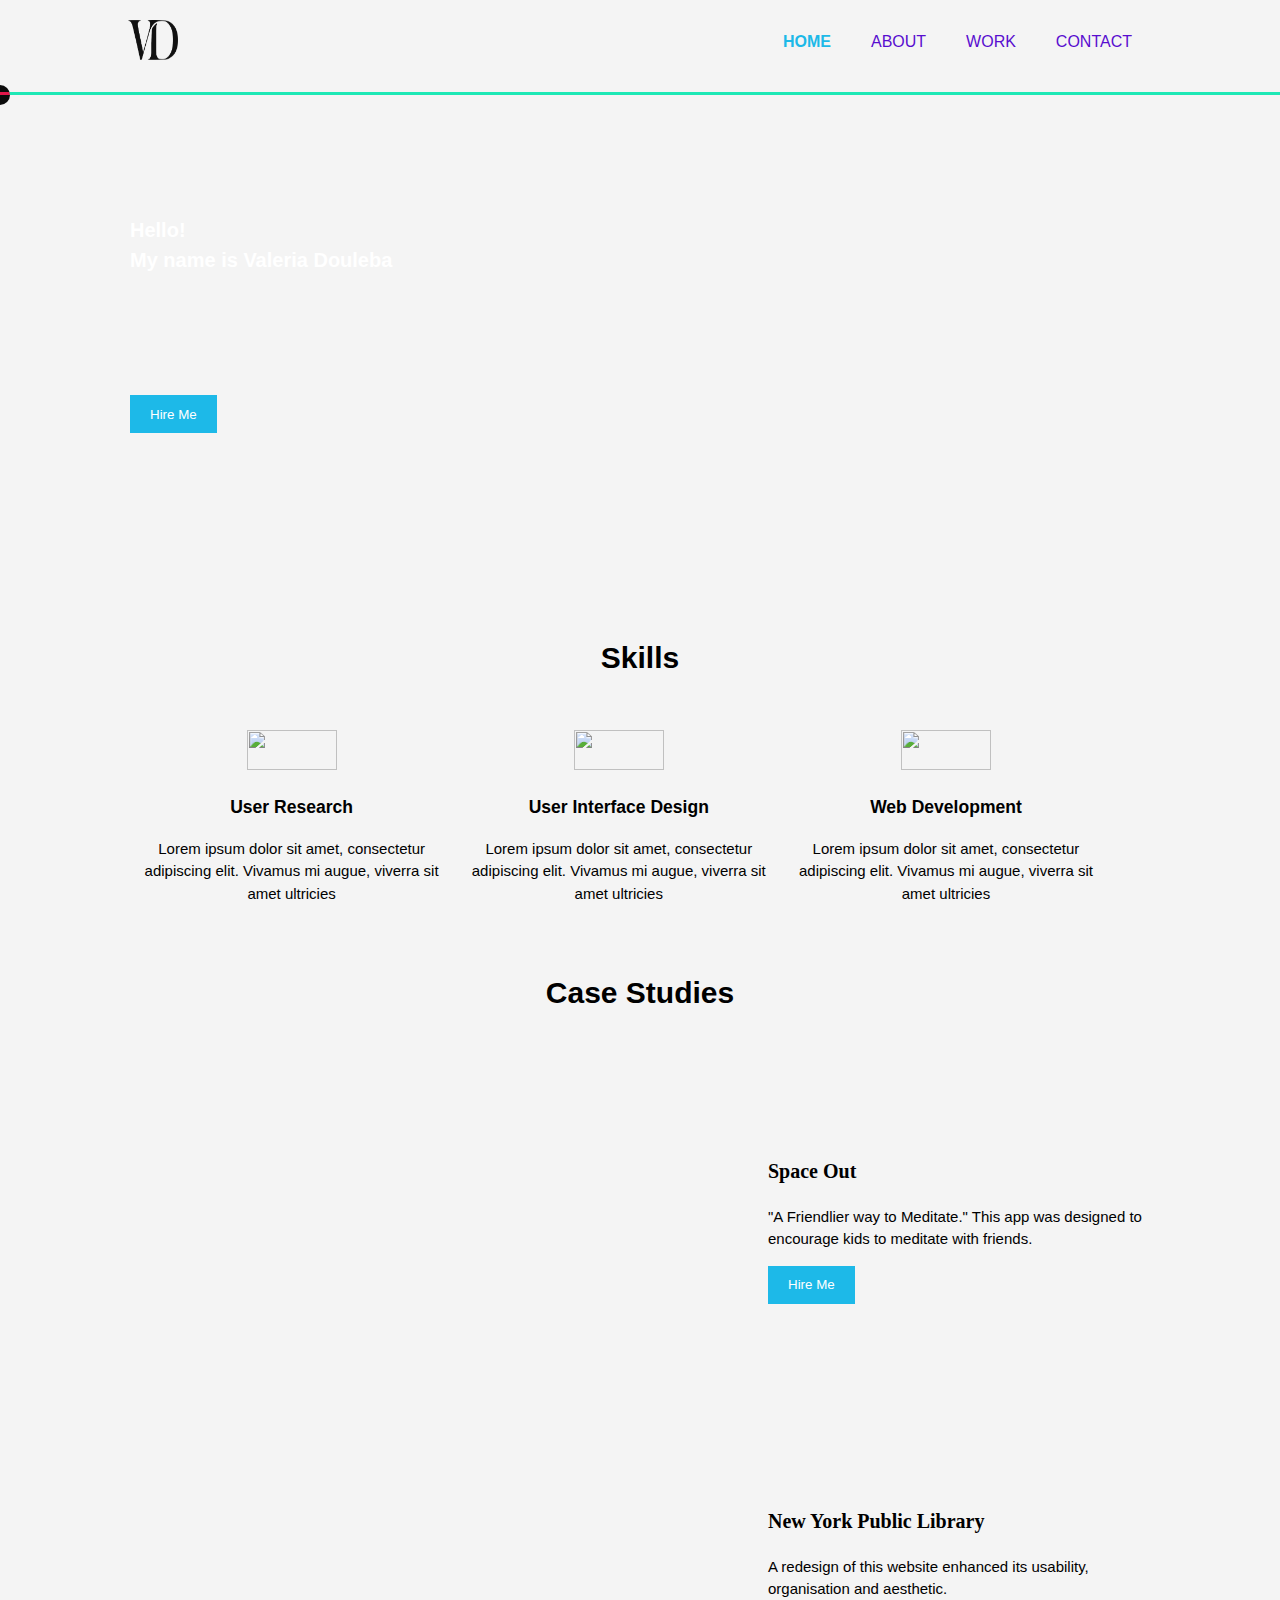
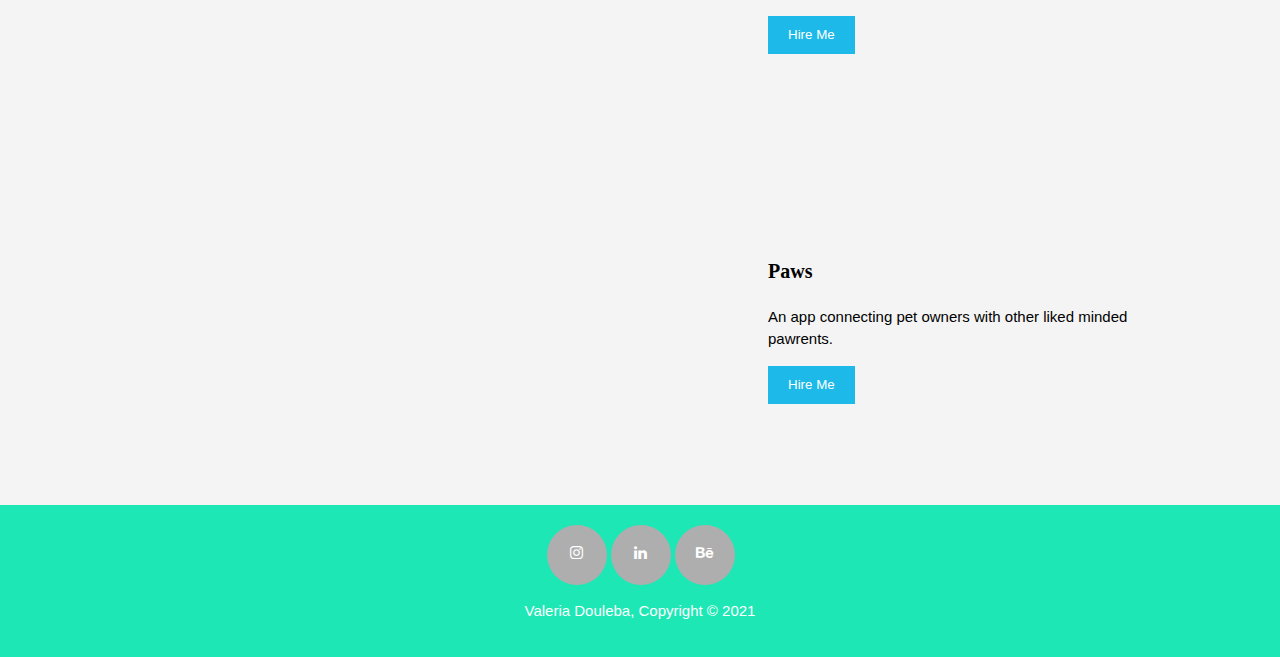
==== index.html @ 8c2c225a "hw19" ====
<!DOCTYPE html>
<html>
    <head>

      
        <meta charset="utf-8">
        <meta name="viewport" content="width=device-width">
        <meta name="description" content="Professional Web Design">
        <meta name="keywords" content="web design">
        <meta name="author" content="Valeria Douleba">
        <title>Val's Portfolio Webpage</title>
        <link rel="stylesheet" href="css/style.css">
        <script src="/UX_UI_HW_19/jquery/jquery-3.6.0.min.js"></script>
    <script src="/UX_UI_HW_19/index.js"></script>

    <link rel=“stylesheet” href=“https://pro.fontawesome.com/releases/v5.10.0/css/all.css”>
    <script src=“https://ajax.googleapis.com/ajax/libs/jquery/3.5.1/jquery.min.js”>
    </script>
    </head>
    <body>
        <header>
<div class="container">
<div id="branding">
    <h1><img src="images/vdlogo.png"></h1>
</div>
<nav>
    <ul>
    <li class="current"><a href="index.html">Home</a></li>   
    <li><a href="about.html">About</a>
    <li><a href="work.html">Work</a>    
    <li><a href="contact.html">Contact</a></li>
   </ul>
</nav>
</div>
</header>

<div class="heroimage">
  <script src=“https://rawgit.com/Ashish-Bansal/jquery-typewriter/master/jquery.typewriter.js” defer=“”></script>
    <div class="content">
        <h1>Hello! <br> My name is Valeria Douleba <br>
            </h1> 
            <h1 id=typewriter></h1>
             <button class="button_1">Hire Me</button>
    </div>

<div class="cursor">

</div>
</div>
<h4>Skills</h4>
<section id="boxes">
  <div class="container">
    <div class="box">
      <img src="/UX_UI_HW_19/images/icon_1.png">
      <h3>User Research</h3>
      <p>Lorem ipsum dolor sit amet, consectetur adipiscing elit. Vivamus mi augue, viverra sit amet ultricies</p>
    </div>
    <div class="box">
      <img src="/UX_UI_HW_19/images/icon_2.png">
      <h3>User Interface Design</h3>
      <p>Lorem ipsum dolor sit amet, consectetur adipiscing elit. Vivamus mi augue, viverra sit amet ultricies</p>
    </div>
    <div class="box">
      <img src="/UX_UI_HW_19/images/icon_3.png">
      <h3>Web Development</h3>
      <p>Lorem ipsum dolor sit amet, consectetur adipiscing elit. Vivamus mi augue, viverra sit amet ultricies</p>
    </div>
  </div>
</section>
  </section>
  
  <!--Case Studies-->
  <h4>Case Studies</h4>
<section>

    <div class="grid-flex">
      <div class="col col-image" style="background-image: url(/UX_UI_HW_19/images/cs1.png);"></div>
        <div class="col col-text">
        <div class="Aligner-item">
        <h3>Space Out</h3>
        <p> "A Friendlier way to Meditate." This app was designed to encourage kids to meditate with friends.</p>
        <button class="button2">Hire Me</button>
      </div>
    </div>
  </div>

  <div class="grid-flex">
    <div class="col col-image" style="background-image: url(/UX_UI_HW_19/images/cs2.png);"></div>
      <div class="col col-text">
      <div class="Aligner-item">
        <h3>New York Public Library</h3>
        <p>A redesign of this website enhanced its usability, organisation and aesthetic.</p>
        <button class="button2">Hire Me</button>
      </div>
    </div>
  </div>

  <div class="grid-flex">
    <div class="col col-image" style="background-image: url(/UX_UI_HW_19/images/cs3.png);"></div>
      <div class="col col-text">
      <div class="Aligner-item">
        <h3>Paws</h3>
        <p>An app connecting pet owners with other liked minded pawrents.</p>
        <button class="button2">Hire Me</button>
      </div>
    </div>
  </div>
</section>
  <footer>
    <section class="fa">
      <ul>
      <link rel="stylesheet" href="https://cdnjs.cloudflare.com/ajax/libs/font-awesome/4.7.0/css/font-awesome.min.css"> 
        <a href="https://instagram.com/dulcigram" target="_blank" class="fa fa-instagram"></a>
        <a href="https://www.linkedin.com/in/valerie-douleba-3a871a185/" target="_blank" class="fa fa-linkedin"></a>
        <a href="https://behance.net/" target="_blank" class="fa fa-behance"></a>
      </ul>
    </section>

    <p>Valeria Douleba, Copyright &copy; 2021</p>
  </footer>


  
    </body> 
</html>
---- css/style.css ----
img{width: 50px;height:40px}

h4{
  font-size: 30px;
  font-family: -apple-system, BlinkMacSystemFont, 'Segoe UI', Roboto, Oxygen, Ubuntu, Cantarell, 'Open Sans', 'Helvetica Neue', sans-serif;
font-weight: bold;
text-align: center;
}

#typewriter-prefix {
  text-align: left;
   color: #000000;
  }
  #typewriter-suffix {
    color: white;
  }
  #typewriter-text {
    color: #000000;
  }
  #typewriter-prefix, #typewriter-text{
    font-weight: 400;
  }
  
.heroimage{
 
  display:flex;
  flex-direction: column;
align-self:center;
background-repeat: no-repeat;
background-size: cover;
  background-image: url("/UX_UI_HW_17/images/gradienthero.jpg");
  width: 100%; 
  height: 500px;
}

.content h1{
  margin-top:120px;
margin-left:130px;
font-family: -apple-system, BlinkMacSystemFont, 'Segoe UI', Roboto, Oxygen, Ubuntu, Cantarell, 'Open Sans', 'Helvetica Neue', sans-serif;
font-size: 20px;
font-weight: bold;
color:#ffffff;

}

body{
  font: 15px/1.5 Arial, Helvetica,sans-serif;
  padding:0;
  margin:0;
  background-color:#f4f4f4;
}

/* Global */
.container{
  width:80%;
  margin:auto;
  overflow:hidden;
}


ul{
  margin:0;
  padding:0;
}

.button_1{
  height:38px;
  background:#1db9e8;
  border:0;
  padding-left: 20px;
  padding-right:20px;
  color:#ffffff;
  margin-left: 130px;
  cursor: pointer;

}
.button_1:hover{ 
  background: #cccccc;
  color: #ffffff;
  
}


.dark{
  padding:15px;
  background:#35424a;
  color:#ffffff;
  margin-top:10px;
  margin-bottom:10px;
}

/* Header **/
header{
  background:#f4f4f4;
  color:#f4f4f4;
  padding-top:20px;
  min-height:10px;
  border-bottom:#1de8b5 3px solid;
}

header a{
  color:#580dcf;
  text-decoration:none;
  text-transform: uppercase;
  font-size:16px;
}



header li{
  float:left;
  display:inline;
  padding: 0 20px 0 20px;
}

header #branding{
  float:left;
}

header #branding h1{
  margin:0;
}

header nav{
  float:right;
  margin-top:10px;
}

header .highlight, header .current a{
  color:#1db9e8;
  font-weight:bold;
}

header a:hover{
  color:#cccccc;
  font-weight:bold;
}

.cursor
{
  position: fixed;
  width: 20px;
  height: 20px;
  border-radius: 50%;
  background:#ffffff;
  transition: 0.1s;
  transform: translate(-50%,-50%);
  pointer-events: none;
  mix-blend-mode: difference;
}

.heroimage .content h1:hover ~ .cursor

/* skills */


/* Boxes */
#boxes{
  margin-top:20px;
}

#boxes .box{
  float:left;
  text-align: center;
  width:30%;
  padding:10px;
}

#boxes .box img{
  width:90px;
}

/* Case Studies*/

.col-text{
height:22em;
}

.grid-flex{
margin-top: 20px;
display: -webkit-box;
display: -webkit-flex;
display: -ms-flexbox;
display: flex;
-webkit-box-flex: 1;
-webkit-flex-grow: 1 ;
-ms-flex-positive:1;
flex-grow:1;
flex-direction: row;
-webkit-flex-direction:row;
-webkit-flex-wrap: wrap;
-webkit-justify-content: space-around;
}

.col{
-webkit-box-flex: 1;
-webkit-flex: 1 ;
-ms-flex:1;
flex:1;
}

.col-text{
  display: flex;
  align-items: center;
  justify-content: center;
}

.col-text p{
  font-size:15px;
  width:100%;
  font-family: -apple-system, BlinkMacSystemFont, 'Segoe UI', Roboto, Oxygen, Ubuntu, Cantarell, 'Open Sans', 'Helvetica Neue', sans-serif;
  align-items:center;
  justify-content: center;
}

.col-text h3{
  font-size:20px;
  font-family:Georgia, 'Times New Roman', Times, serif;
  align-items:center;
}

.Aligner-item{
  width:60%
}

.col-image{
  background-size: contain;
  background-repeat: no-repeat;
  background-position: center center;
}

.button2{
margin-right:  50px;
  height:38px;
  background:#1db9e8;
  border:0;
  padding-left: 20px;
  padding-right:20px;
  color:#ffffff;
  cursor: pointer;

}
.button2:hover{ 
  background: #cccccc;
  color: #ffffff;
}

@media (max-width: 640px){
.grid-flex{
  height:40em;
  display: -webkit-flex;
  -webkit-flex-direction: column;
  flex-direction: column;
}

.col{
  order:vertical;
}

.col-text {
  -webkit-box-ordinal-group: 0;
  -website-order:0;
  -ms-flex-order: 0;
  order: 0;
}

.col-text p{
  padding: 1em;
  line-height: 25px;
  text-align: center;
}

.col-text h3{
  font-size:20px;
  font-family:Georgia, 'Times New Roman', Times, serif;
  align-items:center;
  text-align: center;
}

.Aligner-item{
  width:90%
}

.button2{
  margin-left: 225px;
    height:38px;
    background:#1db9e8;
    border:0;
    padding-left: 20px;
    padding-right:20px;
    color:#ffffff;
    cursor: pointer;


}
}




/* footer */
footer{
  padding:20px;
  margin-top:20px;
  color:#ffffff;
  background-color:#1de8b5;
  text-align: center;
}

section.fa {
  flex-direction: row;
  width: 100%;
  align-items: center;
  display: flex;
  justify-content: space-around;
  width: 96.9%;
}
.fa {
  padding: 20px;
  font-size: 30px;
  height: 20px;
  text-align: center;
  text-decoration: none;
  border-radius: 60%;
}
.fa .fa-facebook:hover {
  background: #567C9F;
  color: white;
}
.fa .fa-instagram:hover {
  background: #ad1662;
  color: white;
  }
  .fa .fa-linkedin:hover {
      background: #17317a;
      color: white;
  }
  .fa .fa-behance:hover {
      background: #ad1662;
      color: white;
  }
.fa-facebook {
  background: #AEAEAE;
  color: white;
  height: 20px;
  width: 20px;
}
.fa-instagram {
  background: #AEAEAE;
  color: white;
  height: 20px;
  width: 20px;
}
.fa-linkedin {
  background: #AEAEAE;
  color: white;
  height: 20px;
  width: 20px;
}
.fa-behance {
  background: #AEAEAE;
  color: white;
  height: 20px;
  width: 20px;
}



  header{
    padding-bottom:20px;
  }
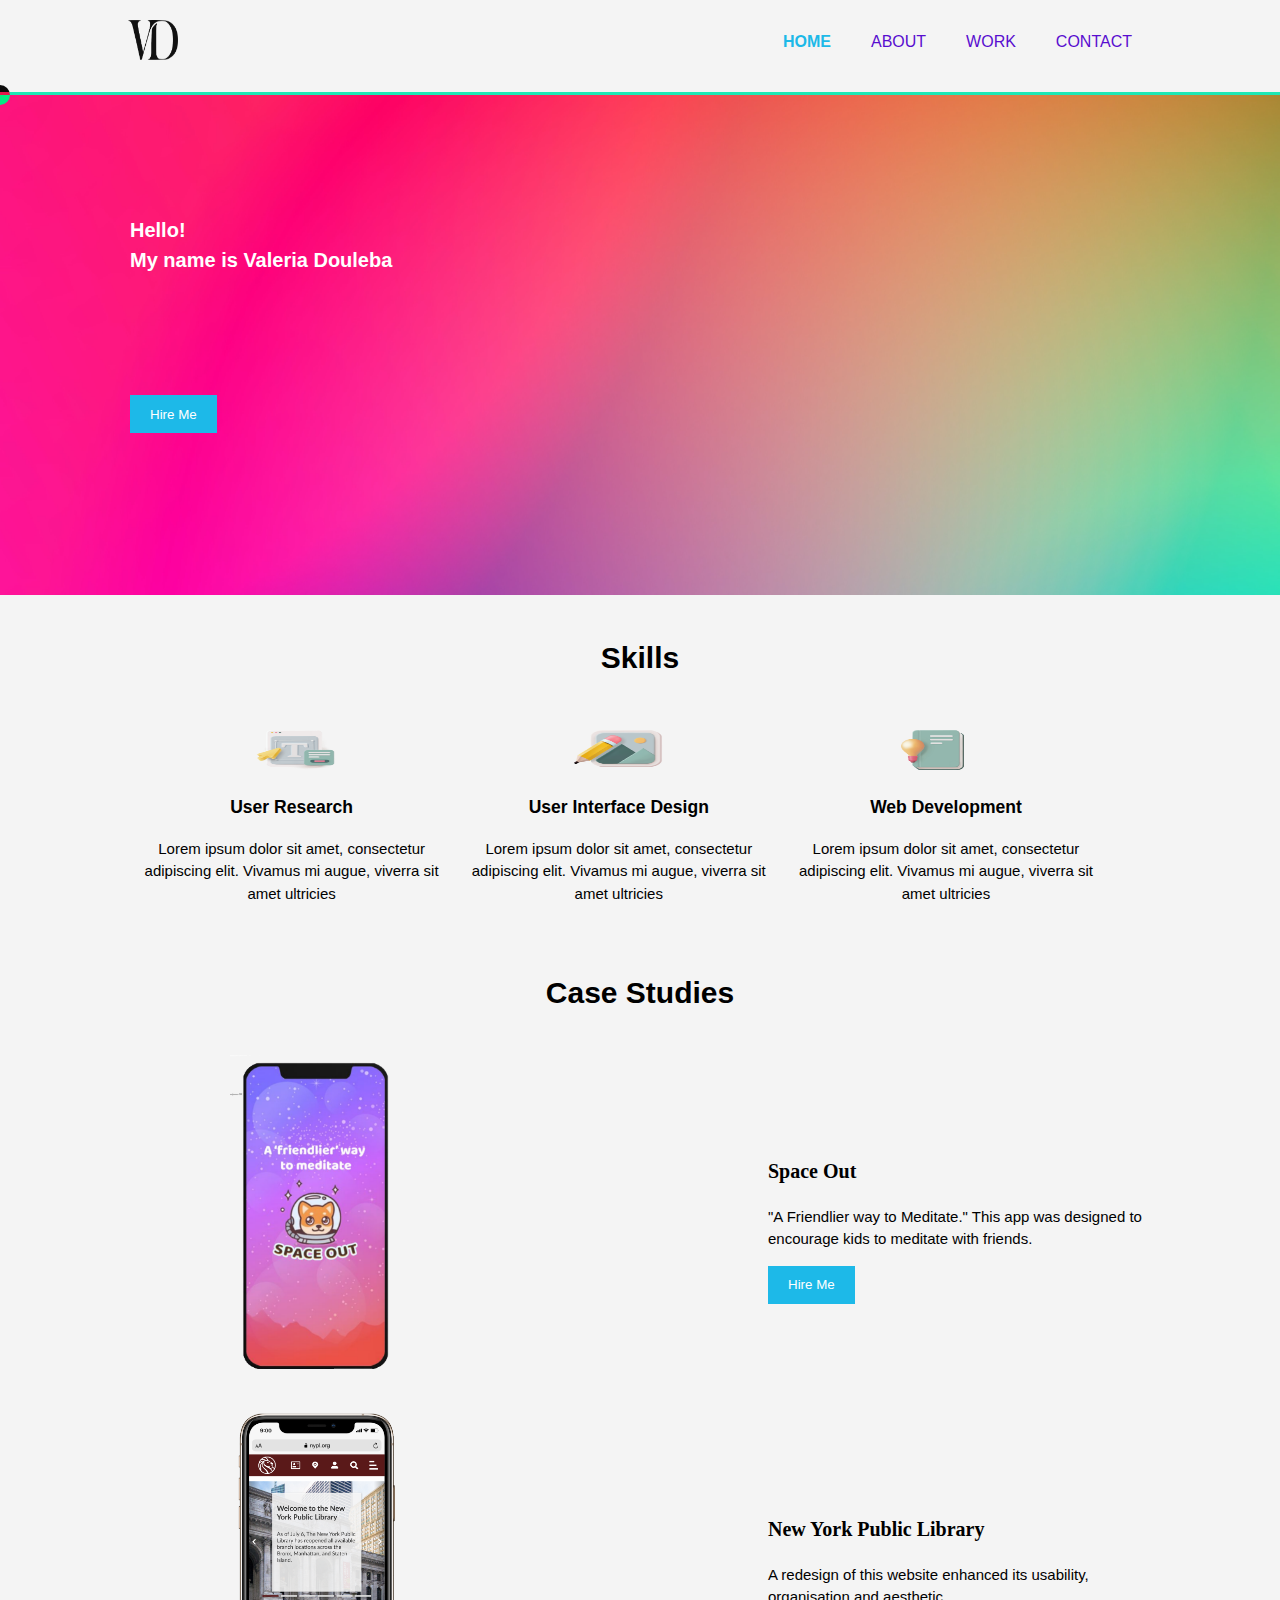
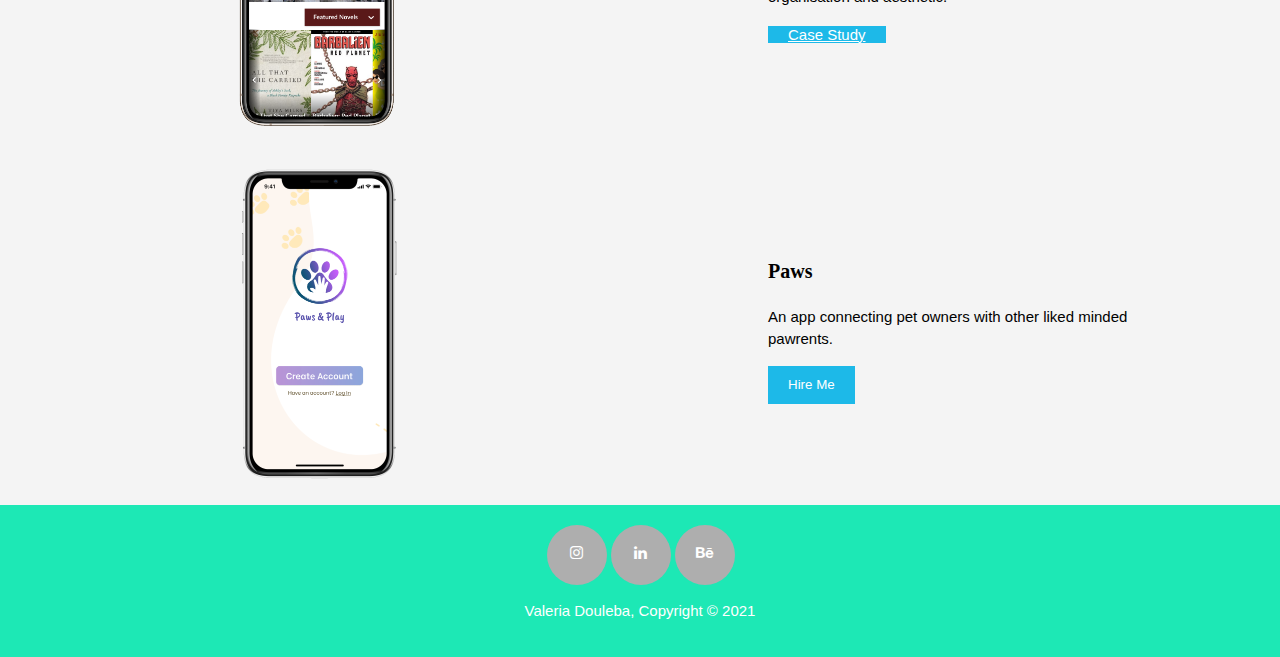
==== commit 43a7034b: "updstes" ====
--- a/index.html
+++ b/index.html
@@ -10,8 +10,8 @@
         <meta name="author" content="Valeria Douleba">
         <title>Val's Portfolio Webpage</title>
         <link rel="stylesheet" href="css/style.css">
-        <script src="/UX_UI_HW_19/jquery/jquery-3.6.0.min.js"></script>
-    <script src="/UX_UI_HW_19/index.js"></script>
+        <script src="jquery/jquery-3.6.0.min.js"></script>
+    <script src="index.js"></script>
 
     <link rel=“stylesheet” href=“https://pro.fontawesome.com/releases/v5.10.0/css/all.css”>
     <script src=“https://ajax.googleapis.com/ajax/libs/jquery/3.5.1/jquery.min.js”>
@@ -51,17 +51,17 @@
 <section id="boxes">
   <div class="container">
     <div class="box">
-      <img src="/UX_UI_HW_19/images/icon_1.png">
+      <img src="images/icon_1.png">
       <h3>User Research</h3>
       <p>Lorem ipsum dolor sit amet, consectetur adipiscing elit. Vivamus mi augue, viverra sit amet ultricies</p>
     </div>
     <div class="box">
-      <img src="/UX_UI_HW_19/images/icon_2.png">
+      <img src="images/icon_2.png">
       <h3>User Interface Design</h3>
       <p>Lorem ipsum dolor sit amet, consectetur adipiscing elit. Vivamus mi augue, viverra sit amet ultricies</p>
     </div>
     <div class="box">
-      <img src="/UX_UI_HW_19/images/icon_3.png">
+      <img src="images/icon_3.png">
       <h3>Web Development</h3>
       <p>Lorem ipsum dolor sit amet, consectetur adipiscing elit. Vivamus mi augue, viverra sit amet ultricies</p>
     </div>
@@ -74,7 +74,7 @@
 <section>
 
     <div class="grid-flex">
-      <div class="col col-image" style="background-image: url(/UX_UI_HW_19/images/cs1.png);"></div>
+      <div class="col col-image" style="background-image: url(images/cs1.png);"></div>
         <div class="col col-text">
         <div class="Aligner-item">
         <h3>Space Out</h3>
@@ -85,18 +85,18 @@
   </div>
 
   <div class="grid-flex">
-    <div class="col col-image" style="background-image: url(/UX_UI_HW_19/images/cs2.png);"></div>
+    <div class="col col-image" style="background-image: url(images/cs2.png);"></div>
       <div class="col col-text">
       <div class="Aligner-item">
         <h3>New York Public Library</h3>
         <p>A redesign of this website enhanced its usability, organisation and aesthetic.</p>
-        <button class="button2">Hire Me</button>
+        <a class="button2" href="casestudy.html" role="button">Case Study</a>
       </div>
     </div>
   </div>
 
   <div class="grid-flex">
-    <div class="col col-image" style="background-image: url(/UX_UI_HW_19/images/cs3.png);"></div>
+    <div class="col col-image" style="background-image: url(images/cs3.png);"></div>
       <div class="col col-text">
       <div class="Aligner-item">
         <h3>Paws</h3>
--- a/css/style.css
+++ b/css/style.css
@@ -28,7 +28,7 @@
 align-self:center;
 background-repeat: no-repeat;
 background-size: cover;
-  background-image: url("/UX_UI_HW_17/images/gradienthero.jpg");
+  background-image: url("../images/gradienthero.jpg");
   width: 100%; 
   height: 500px;
 }
